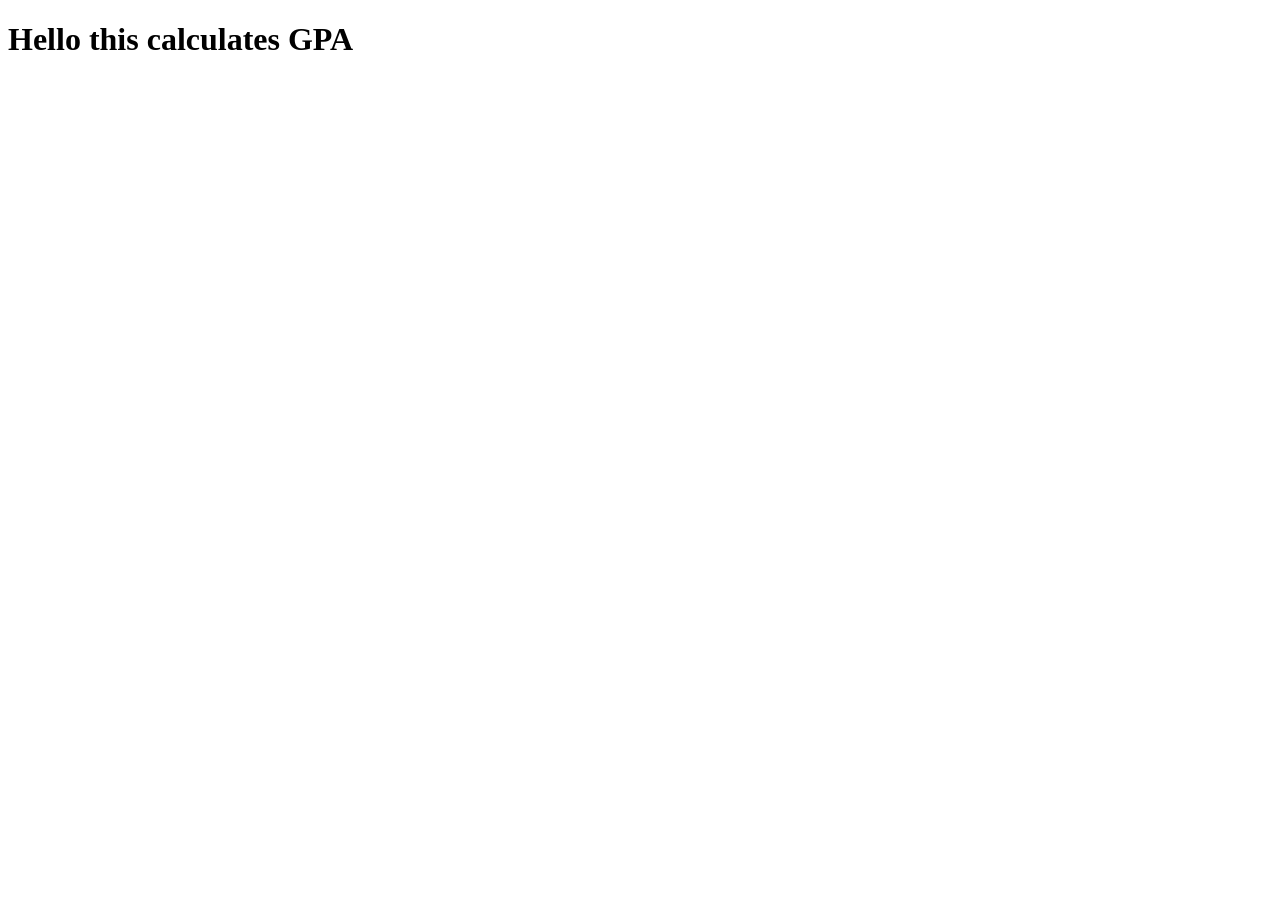
==== index.html @ 6c05822f "Add initial HTML structure for GPA Calculator" ====
<!DOCTYPE html>
<html lang="en">
  <head>
    <title>GPA Calculator | The AVS Site</title>
    <link rel="icon" type="image/x-icon" href="/Data/Images/Icons/AVS.jpeg">
    <link href="Stylesheets/style.css" rel="stylesheet" type="text/css"/>
  </head>
  <body>
    <h1>Hello this calculates GPA</h1>
    <script src="Scripts/script.js"></script>
  </body>
</html>
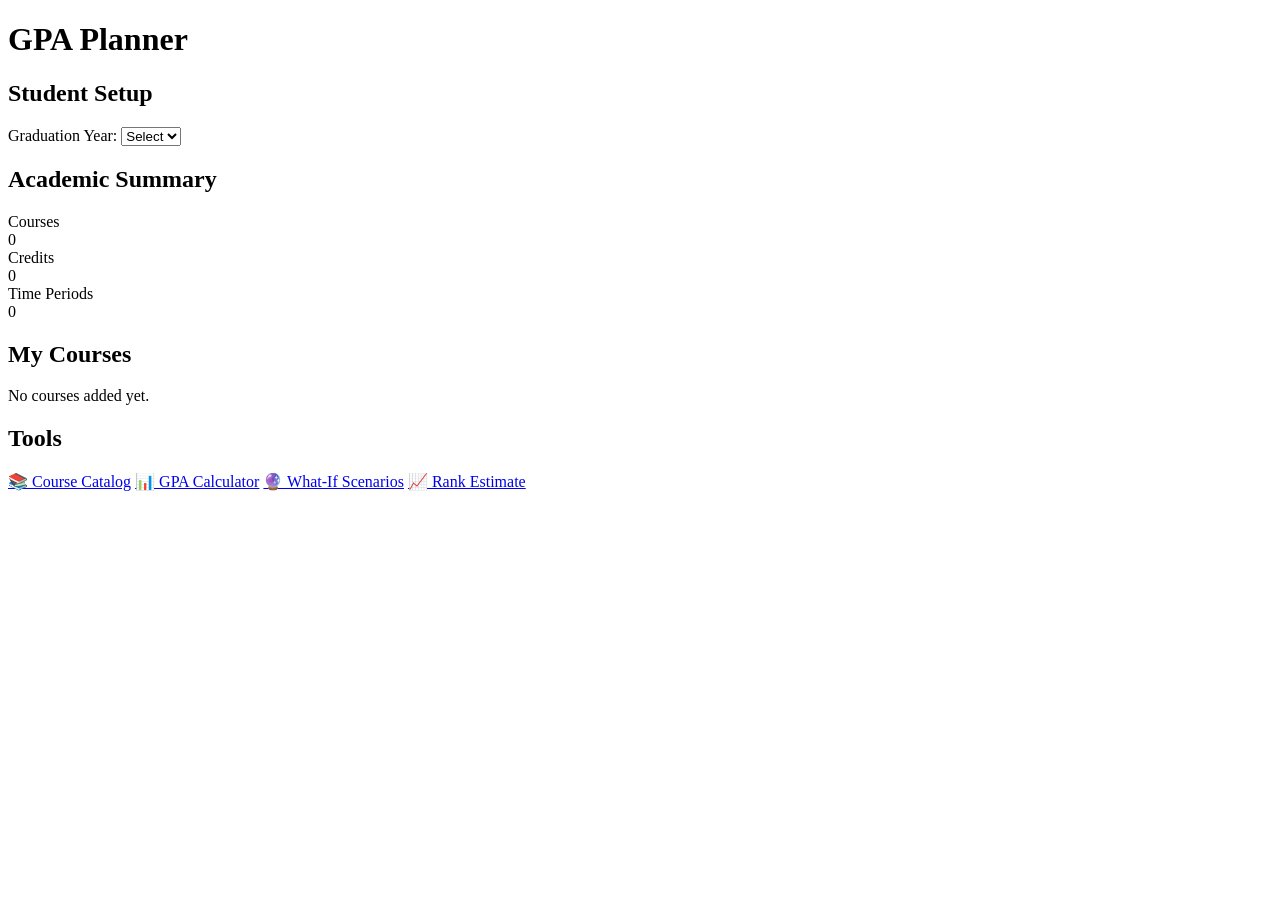
==== commit 668ea9dd: "Update index.html" ====
--- a/index.html
+++ b/index.html
@@ -6,7 +6,53 @@
     <link href="Stylesheets/style.css" rel="stylesheet" type="text/css"/>
   </head>
   <body>
-    <h1>Hello this calculates GPA</h1>
+    <div class="container">
+      <h1>GPA Planner</h1>
+      <div class="card">
+        <h2>Student Setup</h2>
+        <div class="profile">
+          <label>Graduation Year:</label>
+          <select id="gradYear" onchange="saveProfile()">
+            <option value="">Select</option>
+            <option>2026</option>
+            <option>2027</option>
+            <option>2028</option>
+            <option>2029</option>
+            <option>2030</option>
+          </select>
+        </div>
+      </div>
+      <div class="card">
+        <h2>Academic Summary</h2>
+        <div class="stats">
+          <div class="stat">
+            Courses
+            <div class="number" id="courseCount">0</div>
+          </div>
+          <div class="stat">
+            Credits
+            <div class="number" id="creditCount">0</div>
+          </div>
+          <div class="stat">
+            Time Periods
+            <div class="number" id="periodCount">0</div>
+          </div>
+        </div>
+      </div>
+      <div class="card">
+        <h2>My Courses</h2>
+        <div id="courses">No courses added yet.</div>
+      </div>
+      <div class="card">
+        <h2>Tools</h2>
+        <div class="links">
+          <a class="link" href="catalog.html">📚 Course Catalog</a>
+          <a class="link" href="gpa.html">📊 GPA Calculator</a>
+          <a class="link" href="whatif.html">🔮 What-If Scenarios</a>
+          <a class="link" href="rank.html">📈 Rank Estimate</a>
+        </div>
+      </div>
+    </div>
     <script src="Scripts/script.js"></script>
   </body>
 </html>
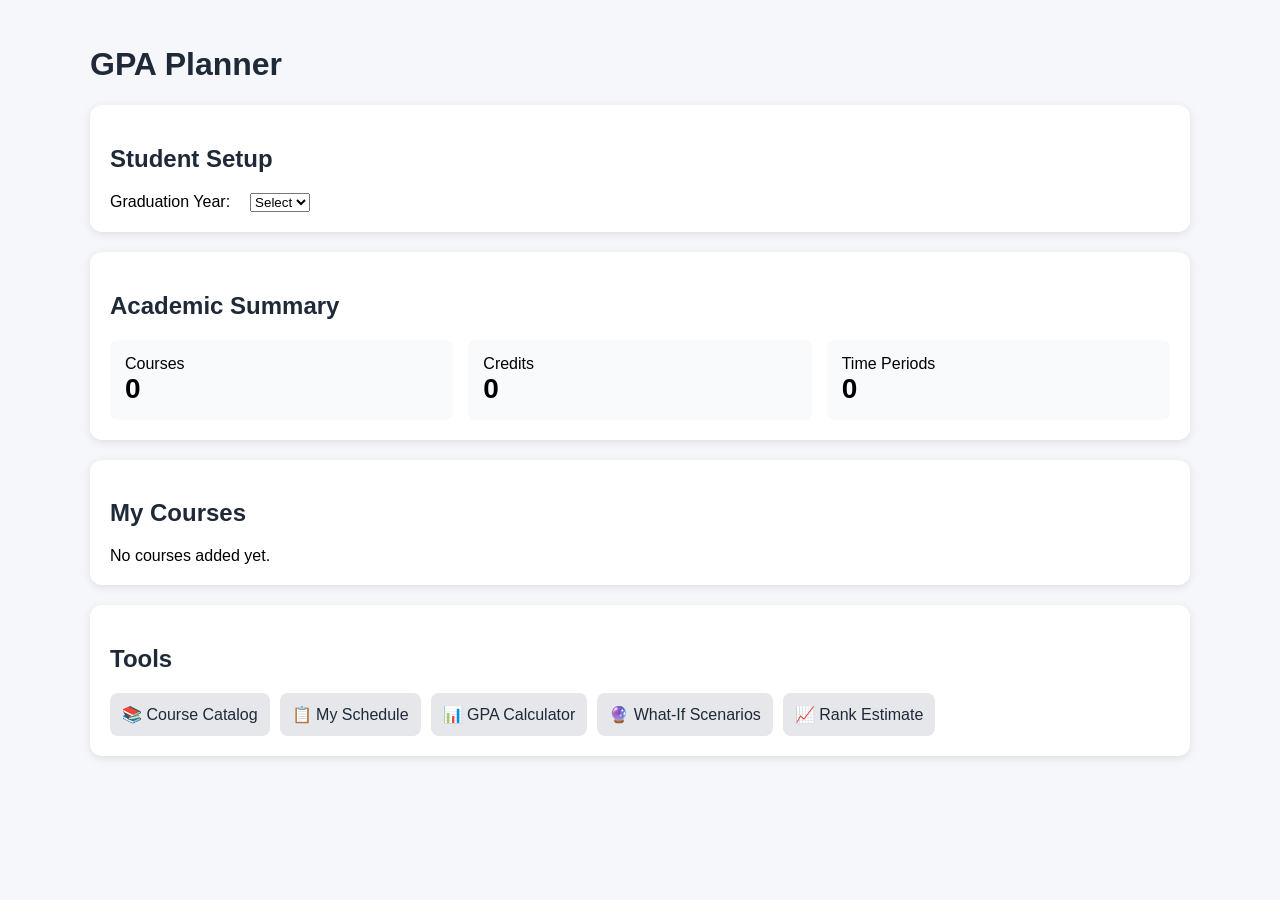
==== commit eb070ea7: "Update index.html" ====
--- a/index.html
+++ b/index.html
@@ -47,6 +47,7 @@
         <h2>Tools</h2>
         <div class="links">
           <a class="link" href="catalog.html">📚 Course Catalog</a>
+          <a class="link" href="myschedule.html">📋 My Schedule</a>
           <a class="link" href="gpa.html">📊 GPA Calculator</a>
           <a class="link" href="whatif.html">🔮 What-If Scenarios</a>
           <a class="link" href="rank.html">📈 Rank Estimate</a>
--- a/Stylesheets/style.css
+++ b/Stylesheets/style.css
@@ -0,0 +1,117 @@
+body {
+    font-family: Arial, sans-serif;
+    background: #f5f7fb;
+    margin: 0;
+    padding: 25px;
+}
+
+.container {
+    max-width: 1100px;
+    margin: auto;
+}
+
+h1, h2 {
+    color: #1f2937;
+}
+
+
+.card {
+    background: white;
+    padding: 20px;
+    border-radius: 12px;
+    margin-bottom: 20px;
+    box-shadow: 0 2px 8px rgba(0,0,0,.1);
+}
+
+
+.profile {
+    display: flex;
+    gap: 20px;
+    align-items: center;
+}
+
+
+input, button {
+
+    padding: 10px;
+    font-size: 15px;
+    border-radius: 6px;
+    border: 1px solid #ccc;
+
+}
+
+
+button {
+
+    background:#2563eb;
+    color:white;
+    border:none;
+    cursor:pointer;
+
+}
+
+
+button:hover {
+    background:#1d4ed8;
+}
+
+
+.stats {
+
+    display:grid;
+    grid-template-columns:repeat(auto-fit,minmax(200px,1fr));
+    gap:15px;
+
+}
+
+
+.stat {
+
+    background:#f8fafc;
+    padding:15px;
+    border-radius:8px;
+
+}
+
+
+.number {
+
+    font-size:28px;
+    font-weight:bold;
+
+}
+
+
+
+.course {
+
+    padding:12px;
+    border-bottom:1px solid #ddd;
+
+}
+
+
+.course:last-child {
+    border-bottom: none;
+}
+
+
+.period {
+    font-weight: bold;
+    margin-top: 15px;
+}
+
+
+.links {
+    display: flex;
+    gap: 10px;
+    flex-wrap: wrap;
+}
+
+.link {
+    color: #1f2937;
+    text-decoration: none;
+    background: #e5e7eb;
+    padding: 12px;
+    border-radius: 8px;
+}
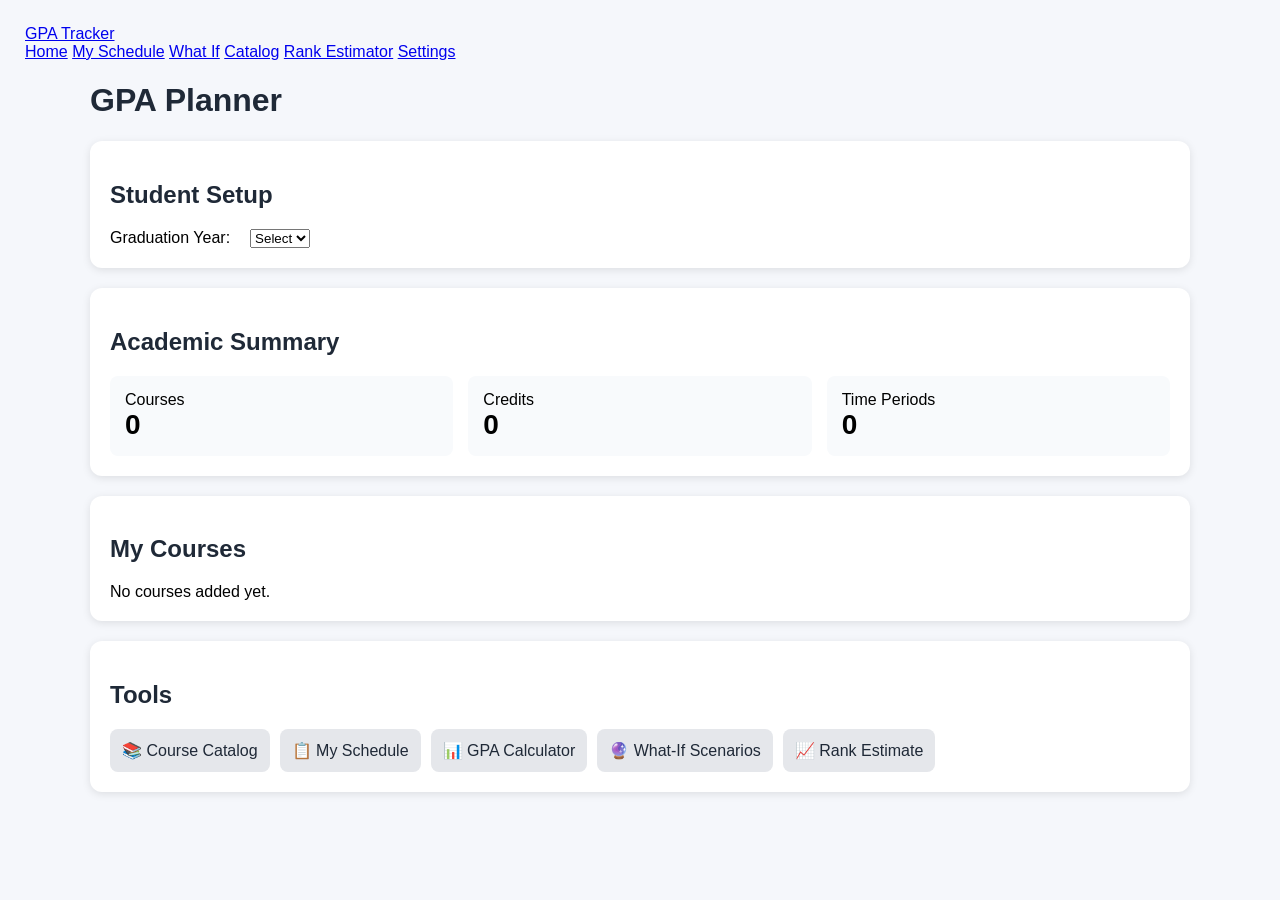
==== commit d7e78650: "Update index.html" ====
--- a/index.html
+++ b/index.html
@@ -6,6 +6,7 @@
     <link href="Stylesheets/style.css" rel="stylesheet" type="text/css"/>
   </head>
   <body>
+    <div id="navbar"></div>
     <div class="container">
       <h1>GPA Planner</h1>
       <div class="card">
@@ -46,14 +47,15 @@
       <div class="card">
         <h2>Tools</h2>
         <div class="links">
-          <a class="link" href="catalog.html">📚 Course Catalog</a>
-          <a class="link" href="myschedule.html">📋 My Schedule</a>
-          <a class="link" href="gpa.html">📊 GPA Calculator</a>
-          <a class="link" href="whatif.html">🔮 What-If Scenarios</a>
-          <a class="link" href="rank.html">📈 Rank Estimate</a>
+          <a class="link" href="catalog">📚 Course Catalog</a>
+          <a class="link" href="mySchedule">📋 My Schedule</a>
+          <a class="link" href="gpa">📊 GPA Calculator</a>
+          <a class="link" href="whatIf">🔮 What-If Scenarios</a>
+          <a class="link" href="rank">📈 Rank Estimate</a>
         </div>
       </div>
     </div>
+    <script src="Scripts/navbar.js"></script>
     <script src="Scripts/script.js"></script>
   </body>
 </html>
